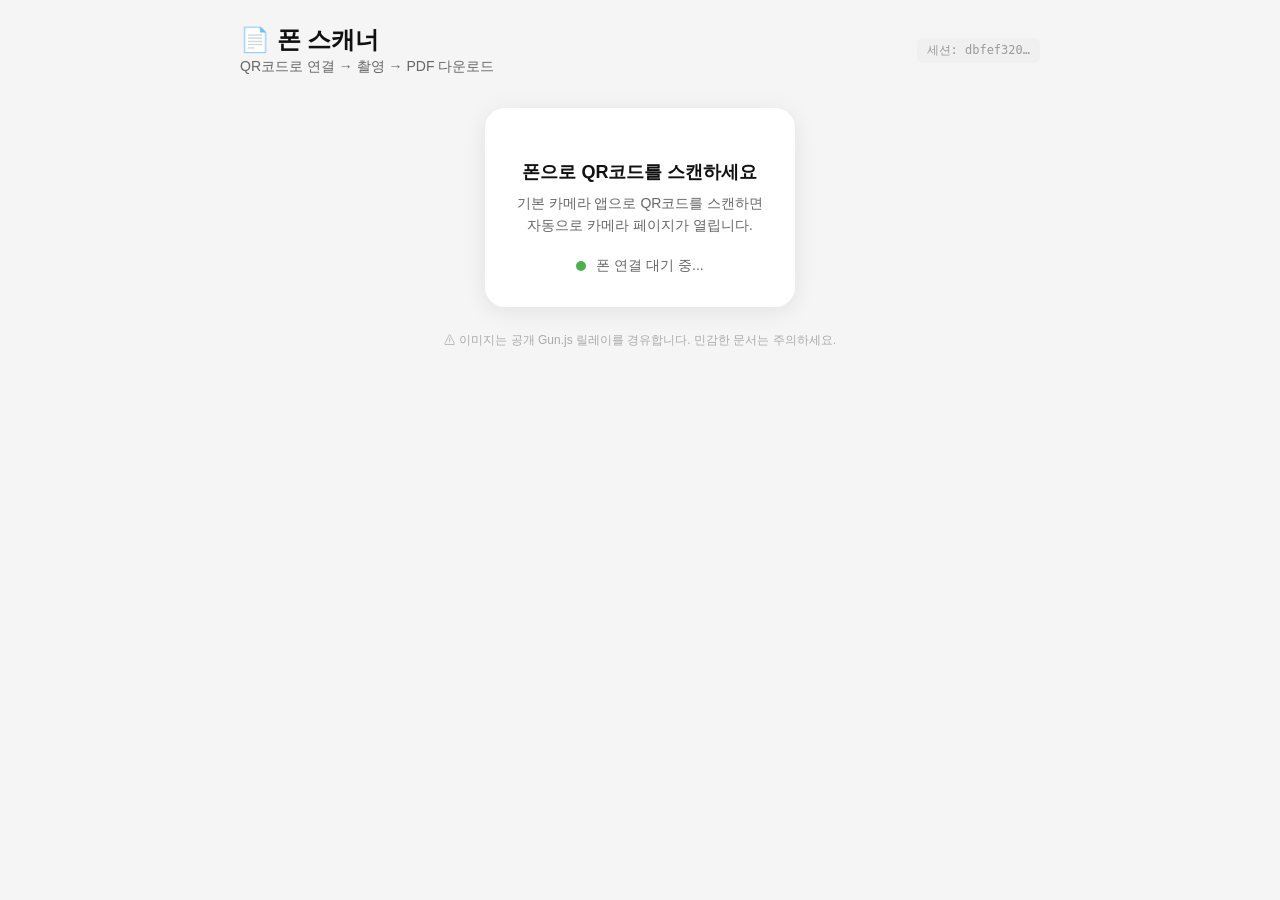
==== index.html @ a01b93fd "init: QR scanner web app" ====
<!DOCTYPE html>
<html lang="ko">
<head>
  <meta charset="UTF-8" />
  <meta name="viewport" content="width=device-width, initial-scale=1.0" />
  <meta name="description" content="QR코드로 폰 카메라와 연결해 문서를 스캔하고 PDF로 저장하세요." />
  <title>폰 스캐너 — QR 문서 스캔</title>

  <!-- Favicon placeholder -->
  <link rel="icon" href="data:image/svg+xml,<svg xmlns='http://www.w3.org/2000/svg' viewBox='0 0 100 100'><text y='.9em' font-size='90'>📄</text></svg>" />

  <!-- Styles -->
  <link rel="stylesheet" href="css/style.css" />

  <!-- QR Code (load early) -->
  <script src="https://cdnjs.cloudflare.com/ajax/libs/qrcodejs/1.0.0/qrcode.min.js"
          integrity="sha512-CNgIRecGo7nphbeZ04Sc13ka07paqdeTu0WR1IM4kNcpmBAUSHSe4Zt6p6oefUnNvm+h9j/wJ0os44I/pVFzw=="
          crossorigin="anonymous" referrerpolicy="no-referrer"></script>

  <!-- Gun.js relay -->
  <script src="https://cdn.jsdelivr.net/npm/gun/gun.js"></script>

  <!-- Perspective Transform -->
  <script src="https://cdn.jsdelivr.net/npm/perspective-transform@1.1.3/dist/perspective-transform.js"></script>

  <!-- jsPDF -->
  <script src="https://cdnjs.cloudflare.com/ajax/libs/jspdf/2.5.1/jspdf.umd.min.js"
          integrity="sha512-qZvrmS2ekKPF2mSznTQsxqPgnpkI4DNTlrdUmTzrDgektczlKNRRhy5X5AAOnx5S09ydFYWWNSfYEsMRCwOA=="
          crossorigin="anonymous" referrerpolicy="no-referrer"></script>
</head>
<body class="pc-page">

  <!-- Header -->
  <header class="pc-header">
    <div>
      <h1>📄 폰 스캐너</h1>
      <p class="subtitle">QR코드로 연결 → 촬영 → PDF 다운로드</p>
    </div>
    <span id="session-id-text" class="session-id-display"></span>
  </header>

  <!-- Main State Container -->
  <main id="state-container">

    <!-- ── State: Waiting for QR Scan ── -->
    <section id="state-waiting" class="state-panel active" aria-label="QR 대기 중">
      <div class="qr-card">
        <div id="qrcode" aria-label="QR 코드"></div>
        <div class="qr-instructions">
          <h2>폰으로 QR코드를 스캔하세요</h2>
          <p>
            기본 카메라 앱으로 QR코드를 스캔하면<br />
            자동으로 카메라 페이지가 열립니다.
          </p>
        </div>
        <div class="waiting-indicator">
          <span class="pulse-dot"></span>
          <span>폰 연결 대기 중...</span>
        </div>
      </div>
      <p class="privacy-notice">
        ⚠ 이미지는 공개 Gun.js 릴레이를 경유합니다. 민감한 문서는 주의하세요.
      </p>
    </section>

    <!-- ── State: Receiving Image ── -->
    <section id="state-receiving" class="state-panel" aria-label="이미지 수신 중">
      <div class="receiving-card">
        <div class="spinner" role="status" aria-label="로딩 중"></div>
        <p>이미지를 수신하고 있습니다…</p>
      </div>
    </section>

    <!-- ── State: Corner Adjustment ── -->
    <section id="state-corner" class="state-panel" aria-label="코너 조정">
      <p class="corner-instructions">
        📌 파란색 핸들을 드래그해 문서의 4개 모서리를 정확히 맞춰주세요.
      </p>

      <div id="corner-wrapper">
        <img id="preview-image" src="" alt="미리보기" draggable="false" />
        <canvas id="corner-canvas"></canvas>
      </div>

      <div class="corner-actions">
        <button id="reset-corners-btn" class="btn btn-secondary">
          ↺ 초기화
        </button>
        <button id="confirm-corners-btn" class="btn btn-primary">
          ✓ 확인 및 보정
        </button>
      </div>
    </section>

    <!-- ── State: Processing ── -->
    <section id="state-processing" class="state-panel" aria-label="보정 처리 중">
      <div class="processing-card">
        <div class="spinner" role="status" aria-label="처리 중"></div>
        <div class="progress-bar-wrap">
          <div id="progress-bar" class="progress-bar"></div>
        </div>
        <p id="progress-label">처리 중...</p>
      </div>
    </section>

    <!-- ── State: Done ── -->
    <section id="state-done" class="state-panel" aria-label="완료">
      <div class="done-card">
        <canvas id="result-canvas" aria-label="보정된 문서 미리보기"></canvas>
        <div class="done-actions">
          <button id="download-btn" class="btn btn-success">
            ⬇ PDF 다시 다운로드
          </button>
          <button id="scan-again-btn" class="btn btn-secondary">
            📷 다른 페이지 스캔
          </button>
        </div>
      </div>
    </section>

  </main>

  <!-- Toast Notification -->
  <div id="toast" role="status" aria-live="polite"></div>

  <!-- App Scripts -->
  <script src="js/correction.js"></script>
  <script src="js/corner-ui.js"></script>
  <script src="js/pc.js"></script>

</body>
</html>
---- css/style.css ----
/* ===== Base Reset ===== */
*, *::before, *::after {
  box-sizing: border-box;
  margin: 0;
  padding: 0;
}

html, body {
  height: 100%;
  font-family: -apple-system, BlinkMacSystemFont, 'Segoe UI', 'Noto Sans KR', sans-serif;
  -webkit-font-smoothing: antialiased;
}

/* ===== PC Page (Light Theme) ===== */
body.pc-page {
  background: #f5f5f5;
  color: #1a1a1a;
  min-height: 100vh;
  display: flex;
  flex-direction: column;
  align-items: center;
  padding: 24px 16px;
}

.pc-header {
  width: 100%;
  max-width: 800px;
  display: flex;
  align-items: center;
  justify-content: space-between;
  margin-bottom: 32px;
}

.pc-header h1 {
  font-size: 1.5rem;
  font-weight: 700;
  color: #111;
}

.pc-header .subtitle {
  font-size: 0.875rem;
  color: #666;
  margin-top: 2px;
}

/* ===== State Container ===== */
#state-container {
  width: 100%;
  max-width: 800px;
  display: flex;
  flex-direction: column;
  align-items: center;
  gap: 24px;
}

/* ===== State Panels ===== */
.state-panel {
  display: none;
  width: 100%;
  flex-direction: column;
  align-items: center;
  gap: 20px;
}

.state-panel.active {
  display: flex;
}

/* ===== QR Waiting State ===== */
#state-waiting {
  gap: 24px;
}

.qr-card {
  background: #fff;
  border-radius: 20px;
  box-shadow: 0 4px 24px rgba(0,0,0,0.08);
  padding: 32px;
  display: flex;
  flex-direction: column;
  align-items: center;
  gap: 20px;
}

#qrcode {
  display: flex;
  align-items: center;
  justify-content: center;
}

#qrcode img, #qrcode canvas {
  border-radius: 8px;
}

.qr-instructions {
  text-align: center;
}

.qr-instructions h2 {
  font-size: 1.125rem;
  font-weight: 600;
  color: #111;
  margin-bottom: 8px;
}

.qr-instructions p {
  font-size: 0.875rem;
  color: #666;
  line-height: 1.6;
}

.session-id-display {
  font-size: 0.75rem;
  color: #999;
  font-family: monospace;
  background: #f0f0f0;
  padding: 4px 10px;
  border-radius: 6px;
}

.waiting-indicator {
  display: flex;
  align-items: center;
  gap: 10px;
  font-size: 0.875rem;
  color: #666;
}

.pulse-dot {
  width: 10px;
  height: 10px;
  border-radius: 50%;
  background: #4CAF50;
  animation: pulse 1.5s ease-in-out infinite;
}

@keyframes pulse {
  0%, 100% { opacity: 1; transform: scale(1); }
  50% { opacity: 0.4; transform: scale(0.8); }
}

/* ===== Receiving State ===== */
#state-receiving {
  gap: 20px;
}

.receiving-card {
  background: #fff;
  border-radius: 20px;
  box-shadow: 0 4px 24px rgba(0,0,0,0.08);
  padding: 40px 32px;
  display: flex;
  flex-direction: column;
  align-items: center;
  gap: 16px;
  width: 100%;
  max-width: 400px;
}

.spinner {
  width: 48px;
  height: 48px;
  border: 4px solid #e0e0e0;
  border-top-color: #2196F3;
  border-radius: 50%;
  animation: spin 0.8s linear infinite;
}

@keyframes spin {
  to { transform: rotate(360deg); }
}

.receiving-card p {
  font-size: 1rem;
  color: #444;
  text-align: center;
}

/* ===== Corner Confirm State ===== */
#state-corner {
  gap: 16px;
}

.corner-instructions {
  text-align: center;
  font-size: 0.875rem;
  color: #555;
  background: #fff3cd;
  border-radius: 10px;
  padding: 10px 16px;
  width: 100%;
  max-width: 600px;
}

#corner-wrapper {
  position: relative;
  display: inline-block;
  max-width: 100%;
  border-radius: 12px;
  overflow: visible;
  box-shadow: 0 4px 24px rgba(0,0,0,0.15);
}

#preview-image {
  display: block;
  max-width: 100%;
  max-height: 65vh;
  border-radius: 12px;
  user-select: none;
  -webkit-user-select: none;
}

#corner-canvas {
  position: absolute;
  top: 0;
  left: 0;
  border-radius: 12px;
  cursor: crosshair;
  touch-action: none;
}

.corner-actions {
  display: flex;
  gap: 12px;
  flex-wrap: wrap;
  justify-content: center;
}

/* ===== Processing State ===== */
#state-processing {
  gap: 16px;
}

.processing-card {
  background: #fff;
  border-radius: 20px;
  box-shadow: 0 4px 24px rgba(0,0,0,0.08);
  padding: 40px 32px;
  display: flex;
  flex-direction: column;
  align-items: center;
  gap: 16px;
  width: 100%;
  max-width: 400px;
}

.progress-bar-wrap {
  width: 100%;
  background: #e0e0e0;
  border-radius: 999px;
  height: 8px;
  overflow: hidden;
}

.progress-bar {
  height: 100%;
  background: linear-gradient(90deg, #2196F3, #00BCD4);
  border-radius: 999px;
  transition: width 0.3s ease;
  width: 0%;
}

#progress-label {
  font-size: 0.875rem;
  color: #555;
  text-align: center;
}

/* ===== Done State ===== */
#state-done {
  gap: 20px;
}

.done-card {
  background: #fff;
  border-radius: 20px;
  box-shadow: 0 4px 24px rgba(0,0,0,0.08);
  padding: 24px;
  display: flex;
  flex-direction: column;
  align-items: center;
  gap: 16px;
  width: 100%;
  max-width: 600px;
}

#result-canvas {
  max-width: 100%;
  max-height: 60vh;
  border-radius: 8px;
  box-shadow: 0 2px 12px rgba(0,0,0,0.1);
}

.done-actions {
  display: flex;
  gap: 12px;
  flex-wrap: wrap;
  justify-content: center;
  width: 100%;
}

/* ===== Buttons ===== */
.btn {
  display: inline-flex;
  align-items: center;
  gap: 8px;
  padding: 12px 24px;
  border-radius: 10px;
  font-size: 0.9375rem;
  font-weight: 600;
  border: none;
  cursor: pointer;
  transition: all 0.15s ease;
  white-space: nowrap;
  text-decoration: none;
}

.btn:active {
  transform: scale(0.97);
}

.btn-primary {
  background: #2196F3;
  color: #fff;
  box-shadow: 0 2px 8px rgba(33,150,243,0.35);
}

.btn-primary:hover {
  background: #1976D2;
}

.btn-success {
  background: #4CAF50;
  color: #fff;
  box-shadow: 0 2px 8px rgba(76,175,80,0.35);
}

.btn-success:hover {
  background: #388E3C;
}

.btn-secondary {
  background: #fff;
  color: #555;
  border: 2px solid #e0e0e0;
}

.btn-secondary:hover {
  background: #f5f5f5;
  border-color: #bbb;
}

.btn-danger {
  background: #fff;
  color: #e53935;
  border: 2px solid #e53935;
}

.btn-danger:hover {
  background: #fff5f5;
}

/* ===== Toast Notification ===== */
#toast {
  position: fixed;
  bottom: 24px;
  left: 50%;
  transform: translateX(-50%) translateY(80px);
  background: rgba(30,30,30,0.92);
  color: #fff;
  padding: 12px 24px;
  border-radius: 10px;
  font-size: 0.9rem;
  transition: transform 0.3s ease;
  z-index: 9999;
  pointer-events: none;
}

#toast.show {
  transform: translateX(-50%) translateY(0);
}

/* ===== Privacy Notice ===== */
.privacy-notice {
  font-size: 0.75rem;
  color: #aaa;
  text-align: center;
  max-width: 500px;
  line-height: 1.5;
}

/* ===========================
   Phone / Camera Page
   Dark Theme
   =========================== */
body.phone-page {
  background: #000;
  color: #fff;
  height: 100dvh;
  height: 100vh;
  overflow: hidden;
  display: flex;
  flex-direction: column;
  position: relative;
}

/* ===== Status Bar ===== */
#status-bar {
  position: absolute;
  top: 0;
  left: 0;
  right: 0;
  z-index: 100;
  padding: env(safe-area-inset-top, 12px) 16px 12px;
  display: flex;
  align-items: center;
  justify-content: center;
  background: linear-gradient(to bottom, rgba(0,0,0,0.7), transparent);
}

.status-indicator {
  display: flex;
  align-items: center;
  gap: 8px;
  font-size: 0.875rem;
  font-weight: 500;
  color: #fff;
  background: rgba(0,0,0,0.5);
  padding: 6px 14px;
  border-radius: 20px;
  backdrop-filter: blur(8px);
}

.status-dot {
  width: 8px;
  height: 8px;
  border-radius: 50%;
  background: #666;
  transition: background 0.3s;
}

.status-dot.connecting { background: #FFC107; animation: pulse 1.5s infinite; }
.status-dot.connected  { background: #4CAF50; }
.status-dot.error      { background: #f44336; }
.status-dot.sent       { background: #2196F3; }

/* ===== Camera Viewfinder ===== */
#camera-viewfinder {
  position: absolute;
  inset: 0;
  width: 100%;
  height: 100%;
  object-fit: cover;
}

/* ===== Document Overlay Guide ===== */
.doc-guide {
  position: absolute;
  top: 50%;
  left: 50%;
  transform: translate(-50%, -52%);
  width: 75vw;
  height: calc(75vw * 1.414);
  max-height: 70vh;
  max-width: calc(70vh / 1.414);
  border: 2px solid rgba(255,255,255,0.5);
  border-radius: 8px;
  pointer-events: none;
  z-index: 10;
}

.doc-guide::before,
.doc-guide::after {
  content: '';
  position: absolute;
  width: 24px;
  height: 24px;
  border-color: #fff;
  border-style: solid;
}

.doc-guide::before {
  top: -2px; left: -2px;
  border-width: 3px 0 0 3px;
  border-radius: 6px 0 0 0;
}

.doc-guide::after {
  bottom: -2px; right: -2px;
  border-width: 0 3px 3px 0;
  border-radius: 0 0 6px 0;
}

/* ===== Bottom Controls ===== */
#camera-controls {
  position: absolute;
  bottom: 0;
  left: 0;
  right: 0;
  z-index: 100;
  padding: 24px 24px calc(env(safe-area-inset-bottom, 16px) + 24px);
  display: flex;
  align-items: center;
  justify-content: center;
  background: linear-gradient(to top, rgba(0,0,0,0.75), transparent);
}

#capture-btn {
  width: 76px;
  height: 76px;
  border-radius: 50%;
  background: #fff;
  border: 4px solid rgba(255,255,255,0.5);
  cursor: pointer;
  position: relative;
  transition: all 0.15s ease;
  box-shadow: 0 4px 20px rgba(0,0,0,0.4);
  -webkit-tap-highlight-color: transparent;
  outline: none;
}

#capture-btn::after {
  content: '';
  position: absolute;
  inset: 6px;
  border-radius: 50%;
  background: #fff;
  border: 2px solid rgba(0,0,0,0.1);
}

#capture-btn:active {
  transform: scale(0.9);
}

#capture-btn:disabled {
  background: #555;
  border-color: #444;
  cursor: not-allowed;
}

/* ===== Capture Flash ===== */
#capture-flash {
  position: absolute;
  inset: 0;
  background: #fff;
  opacity: 0;
  pointer-events: none;
  z-index: 200;
  transition: opacity 0.1s ease;
}

#capture-flash.flash {
  opacity: 0.8;
}

/* ===== Result Overlay ===== */
#result-overlay {
  position: absolute;
  inset: 0;
  z-index: 300;
  display: none;
  flex-direction: column;
  align-items: center;
  justify-content: center;
  background: rgba(0,0,0,0.88);
  gap: 20px;
  padding: 32px;
  text-align: center;
}

#result-overlay.show {
  display: flex;
}

.result-icon {
  width: 72px;
  height: 72px;
  border-radius: 50%;
  background: #4CAF50;
  display: flex;
  align-items: center;
  justify-content: center;
}

.result-icon svg {
  width: 40px;
  height: 40px;
}

.result-title {
  font-size: 1.5rem;
  font-weight: 700;
  color: #fff;
}

.result-subtitle {
  font-size: 0.9rem;
  color: #aaa;
  line-height: 1.6;
}

#another-btn {
  background: #2196F3;
  color: #fff;
  border: none;
  padding: 14px 32px;
  border-radius: 12px;
  font-size: 1rem;
  font-weight: 600;
  cursor: pointer;
  -webkit-tap-highlight-color: transparent;
  box-shadow: 0 4px 16px rgba(33,150,243,0.4);
  margin-top: 8px;
}

#another-btn:active {
  transform: scale(0.96);
}

/* ===== Error State ===== */
#error-overlay {
  position: absolute;
  inset: 0;
  z-index: 400;
  display: none;
  flex-direction: column;
  align-items: center;
  justify-content: center;
  background: #111;
  gap: 16px;
  padding: 32px;
  text-align: center;
}

#error-overlay.show {
  display: flex;
}

.error-icon {
  font-size: 3rem;
}

#error-message {
  font-size: 1rem;
  color: #ddd;
  line-height: 1.6;
}

#error-retry-btn {
  background: #f44336;
  color: #fff;
  border: none;
  padding: 14px 32px;
  border-radius: 12px;
  font-size: 1rem;
  font-weight: 600;
  cursor: pointer;
}

/* ===== Responsive ===== */
@media (max-width: 480px) {
  .pc-header h1 { font-size: 1.25rem; }
  .qr-card { padding: 24px 20px; }
  .btn { padding: 11px 20px; font-size: 0.875rem; }
}

@media (min-width: 700px) {
  .doc-guide {
    width: 55vw;
    height: calc(55vw * 1.414);
    max-height: 75vh;
  }
}
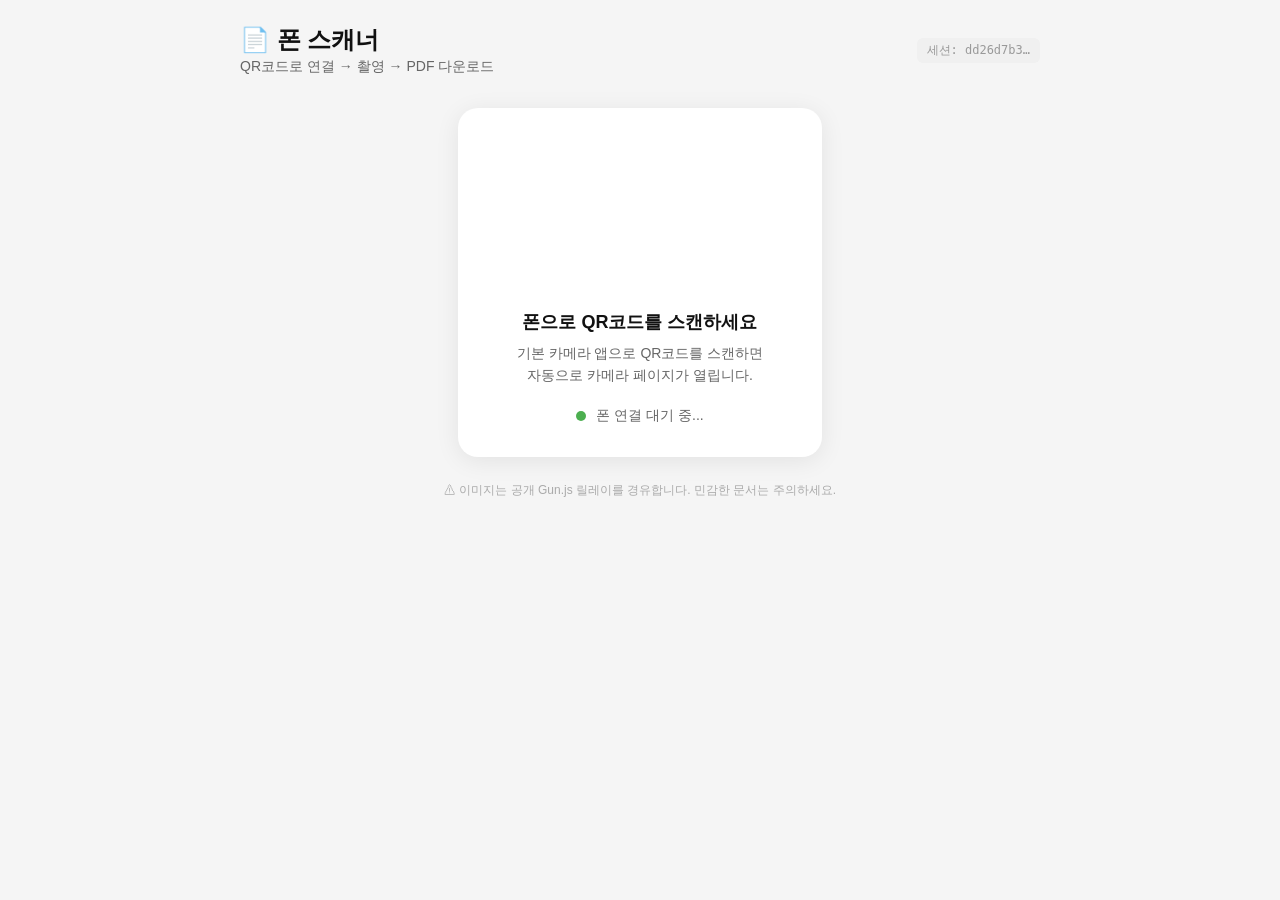
==== commit 5128ce4c: "fix: qrcode CDN 교체 및 Gun relay 피어 변경" ====
--- a/index.html
+++ b/index.html
@@ -12,10 +12,8 @@
   <!-- Styles -->
   <link rel="stylesheet" href="css/style.css" />
 
-  <!-- QR Code (load early) -->
-  <script src="https://cdnjs.cloudflare.com/ajax/libs/qrcodejs/1.0.0/qrcode.min.js"
-          integrity="sha512-CNgIRecGo7nphbeZ04Sc13ka07paqdeTu0WR1IM4kNcpmBAUSHSe4Zt6p6oefUnNvm+h9j/wJ0os44I/pVFzw=="
-          crossorigin="anonymous" referrerpolicy="no-referrer"></script>
+  <!-- QR Code -->
+  <script src="https://cdn.jsdelivr.net/npm/qrcode@1.5.3/build/qrcode.min.js"></script>
 
   <!-- Gun.js relay -->
   <script src="https://cdn.jsdelivr.net/npm/gun/gun.js"></script>
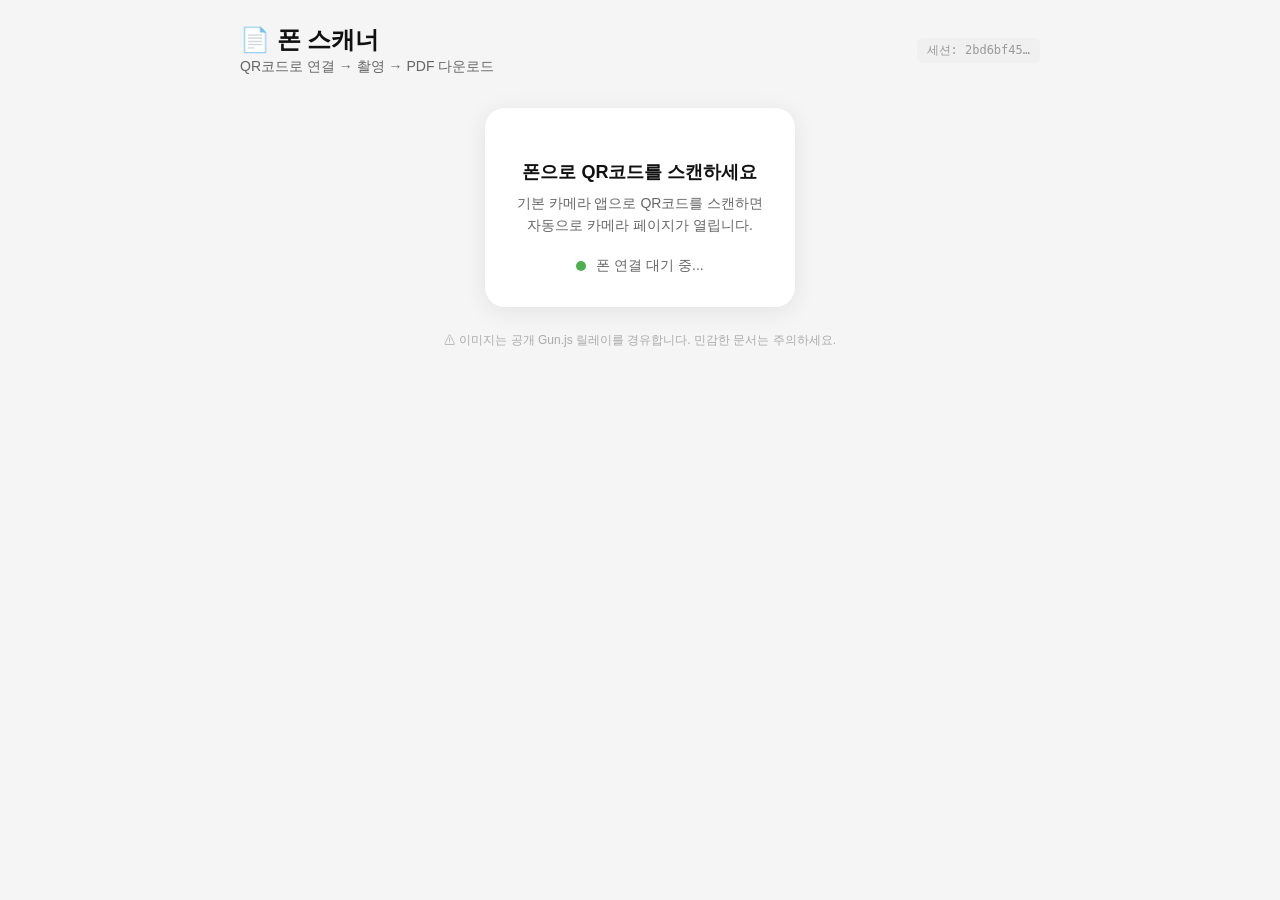
==== commit 792313e0: "fix: qrcodejs jsdelivr CDN으로 교체 (integrity 없이)" ====
--- a/index.html
+++ b/index.html
@@ -13,7 +13,7 @@
   <link rel="stylesheet" href="css/style.css" />
 
   <!-- QR Code -->
-  <script src="https://cdn.jsdelivr.net/npm/qrcode@1.5.3/build/qrcode.min.js"></script>
+  <script src="https://cdn.jsdelivr.net/npm/qrcodejs@1.0.0/qrcode.min.js"></script>
 
   <!-- Gun.js relay -->
   <script src="https://cdn.jsdelivr.net/npm/gun/gun.js"></script>
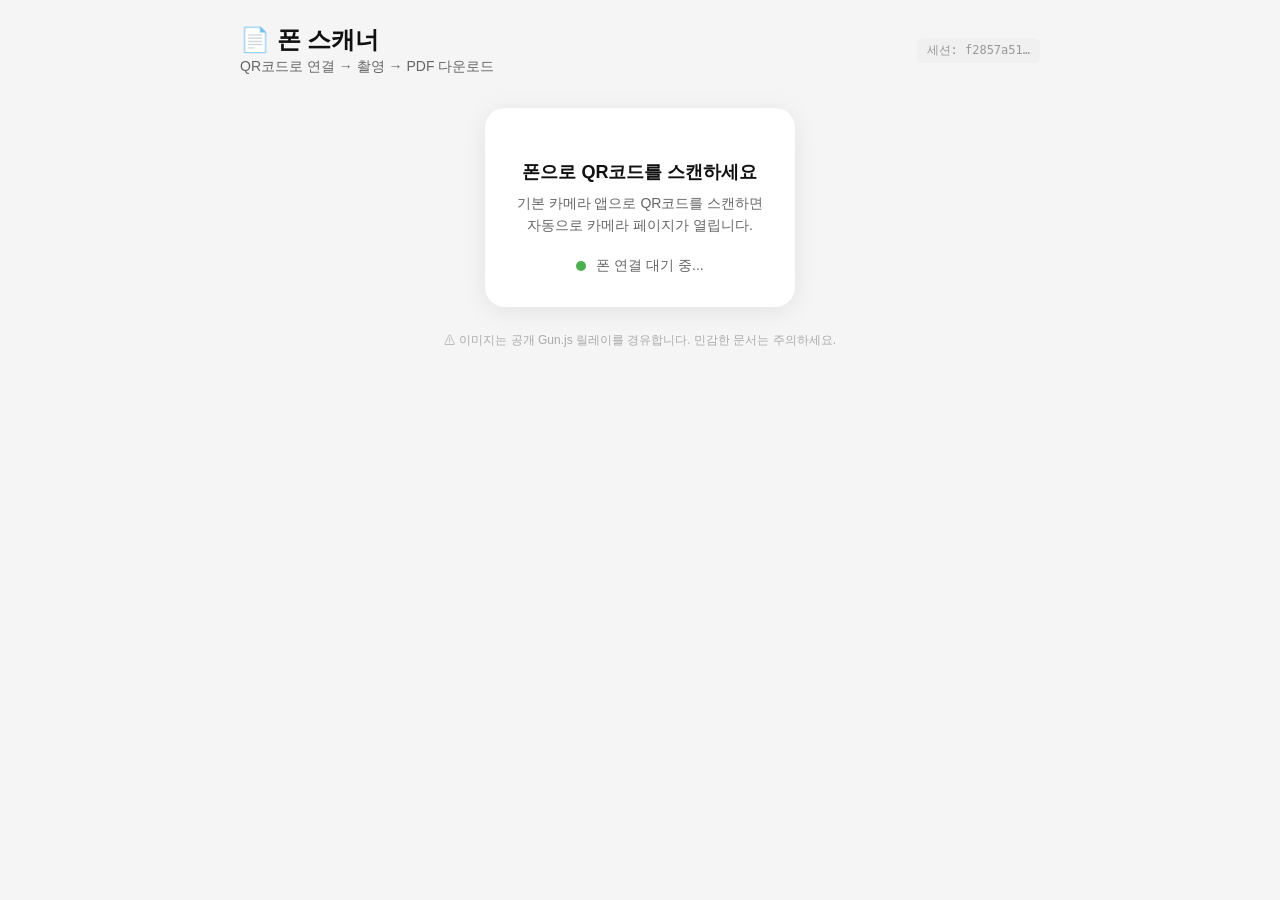
==== commit 3b29ff01: "fix: jsPDF integrity 해시 제거" ====
--- a/index.html
+++ b/index.html
@@ -22,9 +22,7 @@
   <script src="https://cdn.jsdelivr.net/npm/perspective-transform@1.1.3/dist/perspective-transform.js"></script>
 
   <!-- jsPDF -->
-  <script src="https://cdnjs.cloudflare.com/ajax/libs/jspdf/2.5.1/jspdf.umd.min.js"
-          integrity="sha512-qZvrmS2ekKPF2mSznTQsxqPgnpkI4DNTlrdUmTzrDgektczlKNRRhy5X5AAOnx5S09ydFYWWNSfYEsMRCwOA=="
-          crossorigin="anonymous" referrerpolicy="no-referrer"></script>
+  <script src="https://cdn.jsdelivr.net/npm/jspdf@2.5.1/dist/jspdf.umd.min.js"></script>
 </head>
 <body class="pc-page">
 
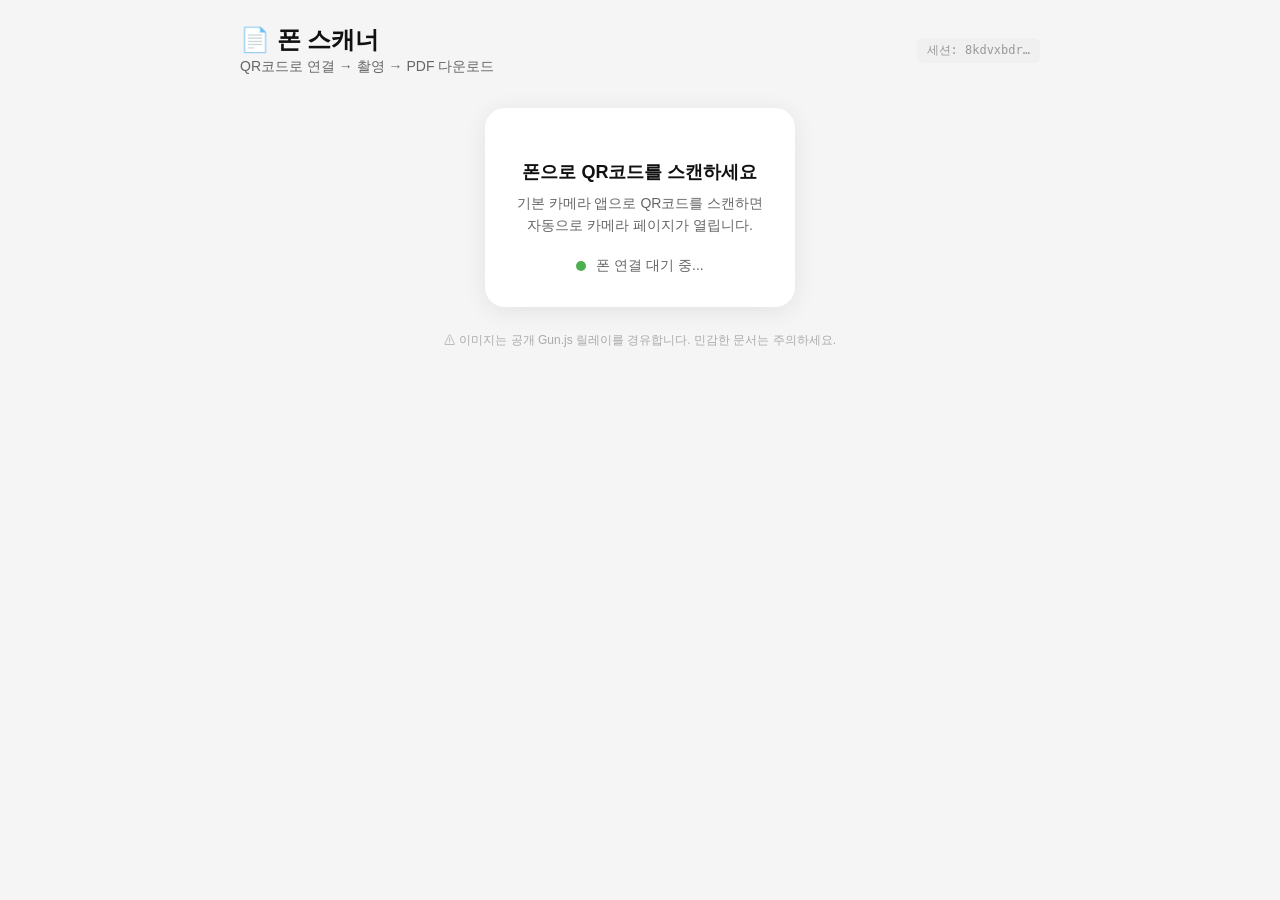
==== commit 7340e154: "feat: Gun.js → PeerJS WebRTC P2P 전환" ====
--- a/index.html
+++ b/index.html
@@ -15,8 +15,8 @@
   <!-- QR Code -->
   <script src="https://cdn.jsdelivr.net/npm/qrcodejs@1.0.0/qrcode.min.js"></script>
 
-  <!-- Gun.js relay -->
-  <script src="https://cdn.jsdelivr.net/npm/gun/gun.js"></script>
+  <!-- PeerJS -->
+  <script src="https://unpkg.com/peerjs@1.5.2/dist/peerjs.min.js"></script>
 
   <!-- Perspective Transform -->
   <script src="https://cdn.jsdelivr.net/npm/perspective-transform@1.1.3/dist/perspective-transform.js"></script>
--- a/css/style.css
+++ b/css/style.css
@@ -396,8 +396,8 @@
 body.phone-page {
   background: #000;
   color: #fff;
+  height: 100vh;
   height: 100dvh;
-  height: 100vh;
   overflow: hidden;
   display: flex;
   flex-direction: column;
@@ -451,6 +451,7 @@
   width: 100%;
   height: 100%;
   object-fit: cover;
+  pointer-events: none;
 }
 
 /* ===== Document Overlay Guide ===== */
@@ -498,7 +499,7 @@
   left: 0;
   right: 0;
   z-index: 100;
-  padding: 24px 24px calc(env(safe-area-inset-bottom, 16px) + 24px);
+  padding: 24px 24px calc(env(safe-area-inset-bottom, 0px) + 40px);
   display: flex;
   align-items: center;
   justify-content: center;
@@ -506,8 +507,8 @@
 }
 
 #capture-btn {
-  width: 76px;
-  height: 76px;
+  width: 88px;
+  height: 88px;
   border-radius: 50%;
   background: #fff;
   border: 4px solid rgba(255,255,255,0.5);
@@ -516,7 +517,10 @@
   transition: all 0.15s ease;
   box-shadow: 0 4px 20px rgba(0,0,0,0.4);
   -webkit-tap-highlight-color: transparent;
+  touch-action: manipulation;
   outline: none;
+  pointer-events: auto;
+  z-index: 101;
 }
 
 #capture-btn::after {
